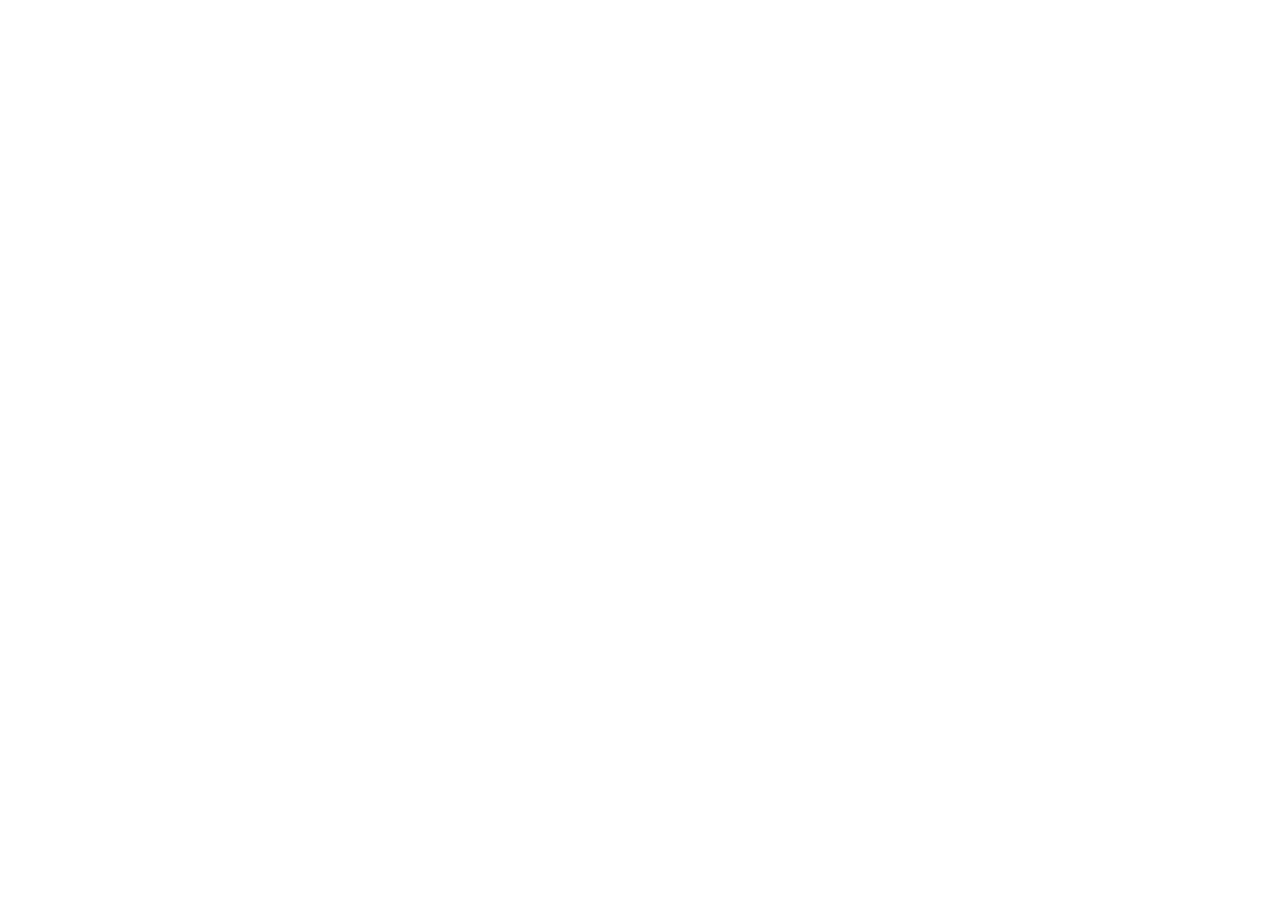
==== men/index.html @ c7bc8bfe "NOV" ====
<!DOCTYPE html>
<html lang="en">
<head>
    <meta charset="UTF-8">
    <meta name="viewport" content="width=device-width, initial-scale=1.0">
    <title>Document</title>
</head>
<body>
    


    <script src="./main.js"></script>
</body>
</html>
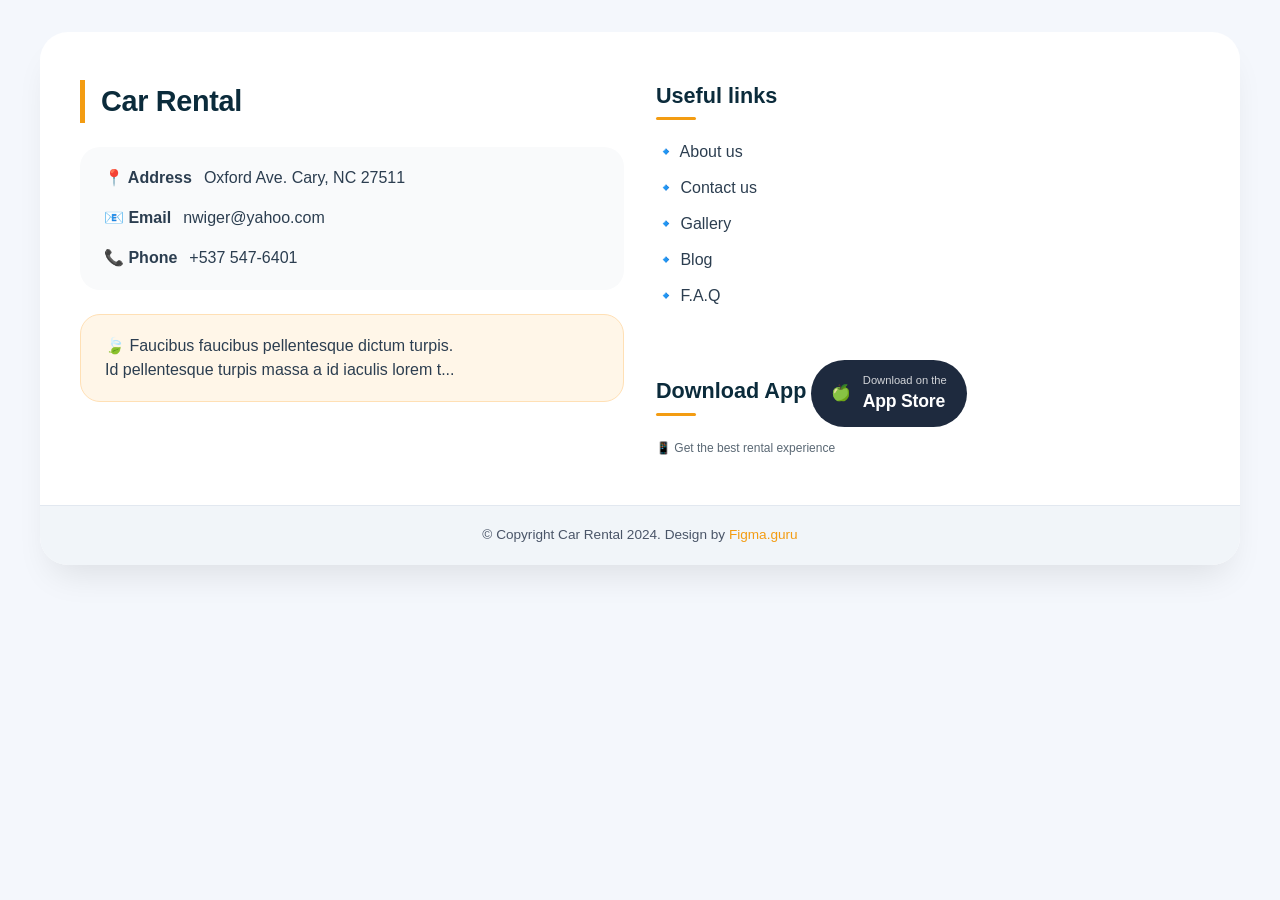
==== commit 15e7a116: "topshrq-ugreyd" ====
--- a/men/index.html
+++ b/men/index.html
@@ -1,14 +1,308 @@
 <!DOCTYPE html>
-<html lang="en">
+<html lang="uz">
 <head>
     <meta charset="UTF-8">
-    <meta name="viewport" content="width=device-width, initial-scale=1.0">
-    <title>Document</title>
+    <meta name="viewport" content="width=device-width, initial-scale=1.0, user-scalable=yes">
+    <title>Car Rental | Avtomobil ijarasi</title>
+    <style>
+        * {
+            margin: 0;
+            padding: 0;
+            box-sizing: border-box;
+        }
+
+        body {
+            font-family: 'Segoe UI', Tahoma, Geneva, Verdana, sans-serif;
+            background: #f4f7fc;
+            color: #1e2a3e;
+            line-height: 1.5;
+            padding: 2rem 1rem;
+        }
+
+        .container {
+            max-width: 1200px;
+            margin: 0 auto;
+            background: white;
+            border-radius: 28px;
+            box-shadow: 0 20px 35px -12px rgba(0, 0, 0, 0.1);
+            overflow: hidden;
+            transition: all 0.2s;
+        }
+
+        /* asosiy grid: 2 ustun (chapda contact + matn, o'ngda linklar + app) */
+        .rental-grid {
+            display: grid;
+            grid-template-columns: 1fr 1fr;
+            gap: 2rem;
+            padding: 3rem 2.5rem;
+        }
+
+        /* chap ustun */
+        .info-section h2 {
+            font-size: 1.8rem;
+            font-weight: 700;
+            margin-bottom: 1.2rem;
+            letter-spacing: -0.3px;
+            color: #0b2b3b;
+            border-left: 5px solid #f39c12;
+            padding-left: 1rem;
+        }
+
+        .contact-details {
+            margin: 1.5rem 0;
+            background: #f9fafb;
+            padding: 1.2rem 1.5rem;
+            border-radius: 20px;
+        }
+
+        .contact-item {
+            display: flex;
+            align-items: center;
+            gap: 0.75rem;
+            margin-bottom: 1rem;
+            font-size: 1rem;
+            word-break: break-word;
+        }
+
+        .contact-item:last-child {
+            margin-bottom: 0;
+        }
+
+        .contact-item strong {
+            min-width: 60px;
+            font-weight: 600;
+            color: #2c3e50;
+        }
+
+        .contact-item span, .contact-item a {
+            color: #2c3e50;
+            text-decoration: none;
+            transition: color 0.2s;
+        }
+
+        .contact-item a:hover {
+            color: #f39c12;
+        }
+
+        .desc-text {
+            background: #fff6e8;
+            padding: 1.2rem 1.5rem;
+            border-radius: 20px;
+            font-style: normal;
+            font-size: 1rem;
+            color: #2c3e50;
+            margin-top: 1rem;
+            border: 1px solid #ffe0b5;
+        }
+
+        .desc-text p {
+            margin: 0;
+            line-height: 1.5;
+        }
+
+        /* o'ng ustun */
+        .links-section {
+            display: flex;
+            flex-direction: column;
+            gap: 2rem;
+        }
+
+        .useful-links h3, .download-app h3 {
+            font-size: 1.35rem;
+            font-weight: 600;
+            margin-bottom: 1.2rem;
+            color: #0b2b3b;
+            position: relative;
+            display: inline-block;
+        }
+
+        .useful-links h3:after, .download-app h3:after {
+            content: '';
+            position: absolute;
+            bottom: -8px;
+            left: 0;
+            width: 40px;
+            height: 3px;
+            background: #f39c12;
+            border-radius: 4px;
+        }
+
+        .links-list {
+            list-style: none;
+            margin-top: 0.5rem;
+        }
+
+        .links-list li {
+            margin-bottom: 0.75rem;
+        }
+
+        .links-list a {
+            text-decoration: none;
+            color: #2c3e50;
+            font-weight: 500;
+            transition: all 0.2s;
+            display: inline-flex;
+            align-items: center;
+            gap: 8px;
+        }
+
+        .links-list a:hover {
+            color: #f39c12;
+            transform: translateX(5px);
+        }
+
+        .app-badge {
+            background: #1e2a3e;
+            display: inline-flex;
+            align-items: center;
+            gap: 12px;
+            padding: 12px 20px;
+            border-radius: 40px;
+            color: white;
+            font-weight: 600;
+            text-decoration: none;
+            transition: background 0.2s, transform 0.1s;
+            margin-top: 0.5rem;
+        }
+
+        .app-badge:hover {
+            background: #f39c12;
+            color: #1e2a3e;
+            transform: scale(1.02);
+        }
+
+        .app-badge small {
+            font-size: 0.7rem;
+            font-weight: normal;
+            opacity: 0.8;
+            display: block;
+        }
+
+        .app-badge .store-name {
+            font-size: 1.1rem;
+            font-weight: 700;
+            letter-spacing: -0.2px;
+        }
+
+        /* footer */
+        .footer {
+            background: #f1f5f9;
+            padding: 1.2rem 2.5rem;
+            text-align: center;
+            border-top: 1px solid #e2e8f0;
+            font-size: 0.85rem;
+            color: #4a5568;
+        }
+
+        .footer a {
+            color: #f39c12;
+            text-decoration: none;
+            font-weight: 500;
+        }
+
+        /* responsive */
+        @media (max-width: 780px) {
+            .rental-grid {
+                grid-template-columns: 1fr;
+                gap: 1.8rem;
+                padding: 2rem 1.5rem;
+            }
+
+            .info-section h2 {
+                font-size: 1.6rem;
+            }
+
+            .contact-item {
+                flex-wrap: wrap;
+                gap: 0.3rem;
+            }
+
+            .contact-item strong {
+                min-width: 55px;
+            }
+        }
+
+        @media (max-width: 480px) {
+            body {
+                padding: 1rem 0.75rem;
+            }
+            .rental-grid {
+                padding: 1.5rem;
+            }
+            .app-badge {
+                padding: 8px 16px;
+            }
+        }
+
+        /* ixtiyoriy: icon emoji */
+        .icon-em {
+            font-size: 1.1rem;
+            width: 24px;
+            display: inline-block;
+            text-align: center;
+        }
+    </style>
 </head>
 <body>
-    
-
-
-    <script src="./main.js"></script>
+<div class="container">
+    <div class="rental-grid">
+        <!-- CHAP QISM: manzil, email, tel va qo'shimcha matn -->
+        <div class="info-section">
+            <h2>Car Rental</h2>
+            <div class="contact-details">
+                <div class="contact-item">
+                    <strong>📍 Address</strong>
+                    <span>Oxford Ave. Cary, NC 27511</span>
+                </div>
+                <div class="contact-item">
+                    <strong>📧 Email</strong>
+                    <a href="mailto:nwiger@yahoo.com">nwiger@yahoo.com</a>
+                </div>
+                <div class="contact-item">
+                    <strong>📞 Phone</strong>
+                    <a href="tel:+5375476401">+537 547-6401</a>
+                </div>
+            </div>
+
+            <!-- "Faucibus faucibus pellentesque dictum turpis..." matni -->
+            <div class="desc-text">
+                <p>🍃 Faucibus faucibus pellentesque dictum turpis.<br>
+                Id pellentesque turpis massa a id iaculis lorem t...</p>
+            </div>
+        </div>
+
+        <!-- O'NG QISM: foydali linklar + ilova yuklab olish -->
+        <div class="links-section">
+            <div class="useful-links">
+                <h3>Useful links</h3>
+                <ul class="links-list">
+                    <li><a href="#">🔹 About us</a></li>
+                    <li><a href="#">🔹 Contact us</a></li>
+                    <li><a href="#">🔹 Gallery</a></li>
+                    <li><a href="#">🔹 Blog</a></li>
+                    <li><a href="#">🔹 F.A.Q</a></li>
+                </ul>
+            </div>
+
+            <div class="download-app">
+                <h3>Download App</h3>
+                <a href="#" class="app-badge">
+                    <span>🍏</span>
+                    <div>
+                        <small>Download on the</small>
+                        <div class="store-name">App Store</div>
+                    </div>
+                </a>
+                <!-- Agar Google Play ham kerak bo'lsa qo'shimcha, lekin berilgan ma'lumotda faqat App Store mavjud -->
+                <p style="font-size: 0.75rem; margin-top: 12px; color:#5a6874;">📱 Get the best rental experience</p>
+            </div>
+        </div>
+    </div>
+
+    <!-- FOOTER: copyright -->
+    <div class="footer">
+        © Copyright Car Rental 2024. Design by <a href="#">Figma.guru</a>
+    </div>
+</div>
 </body>
 </html>
